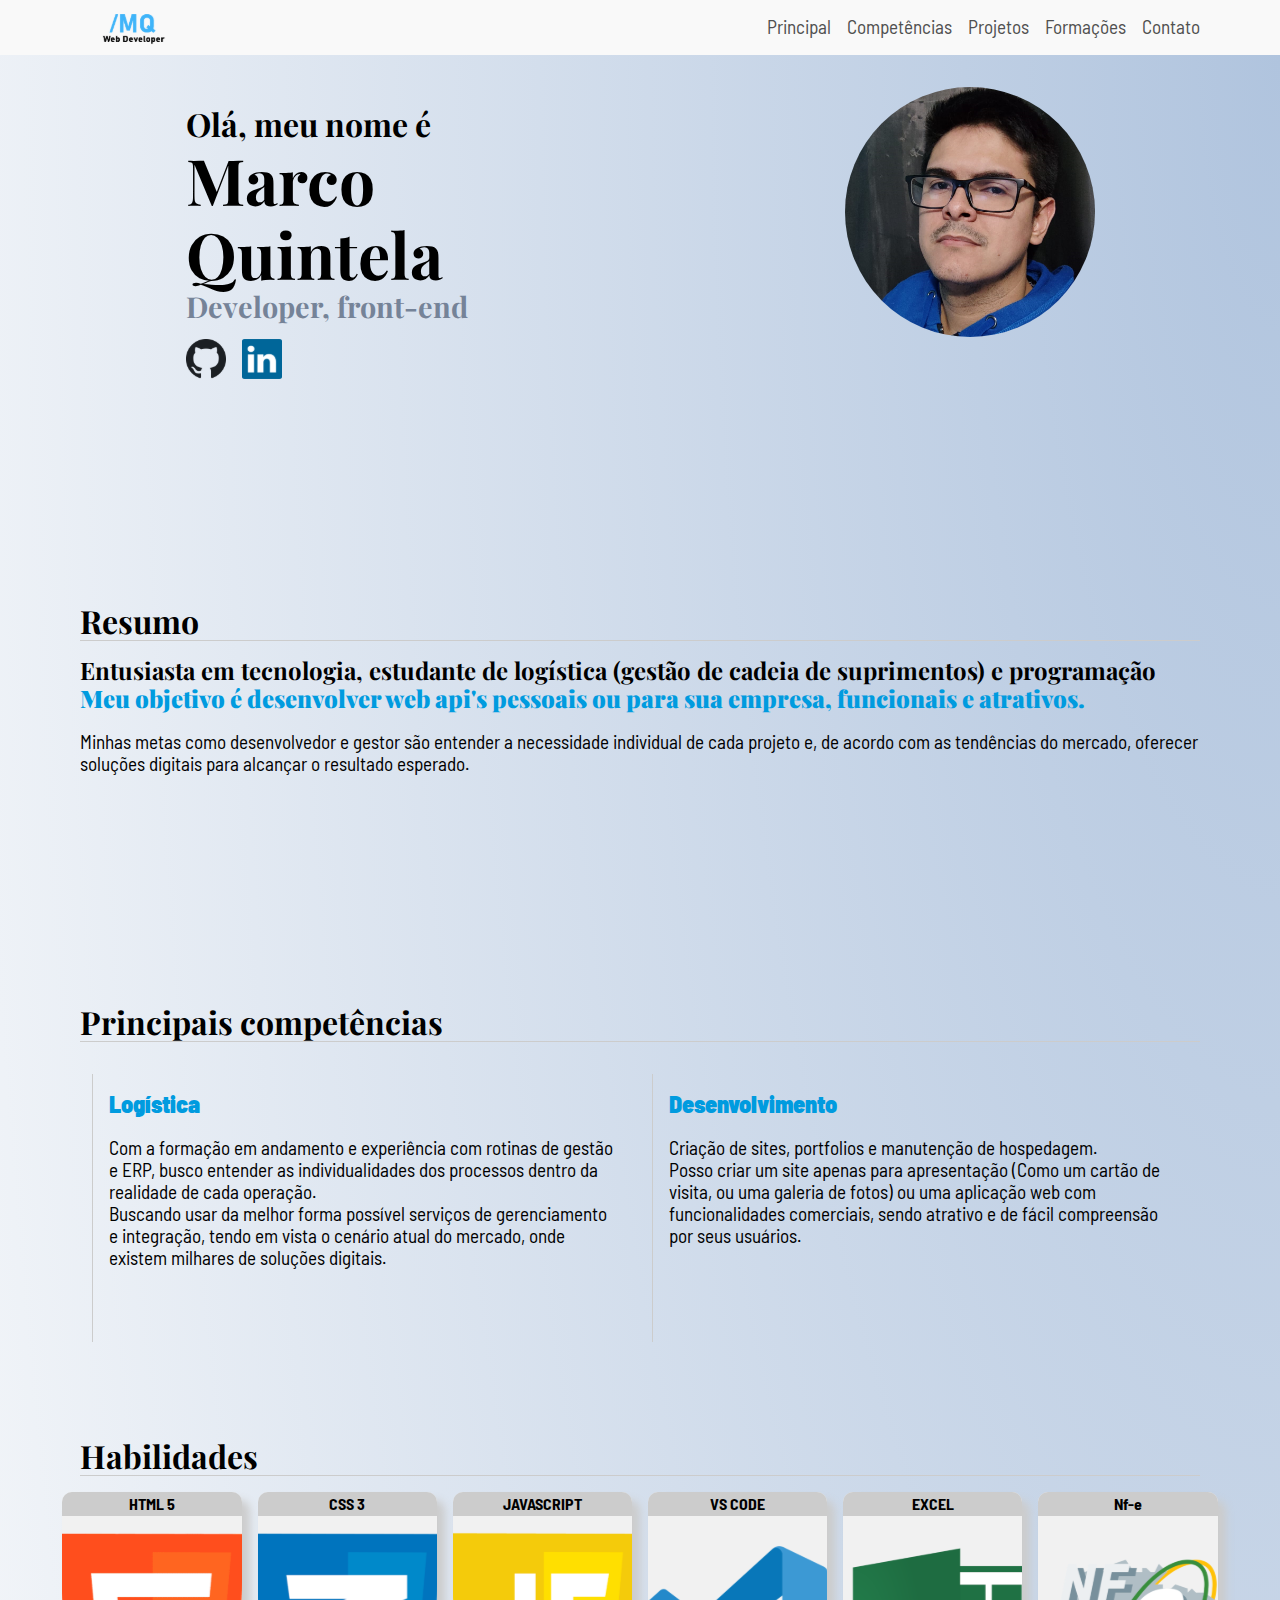
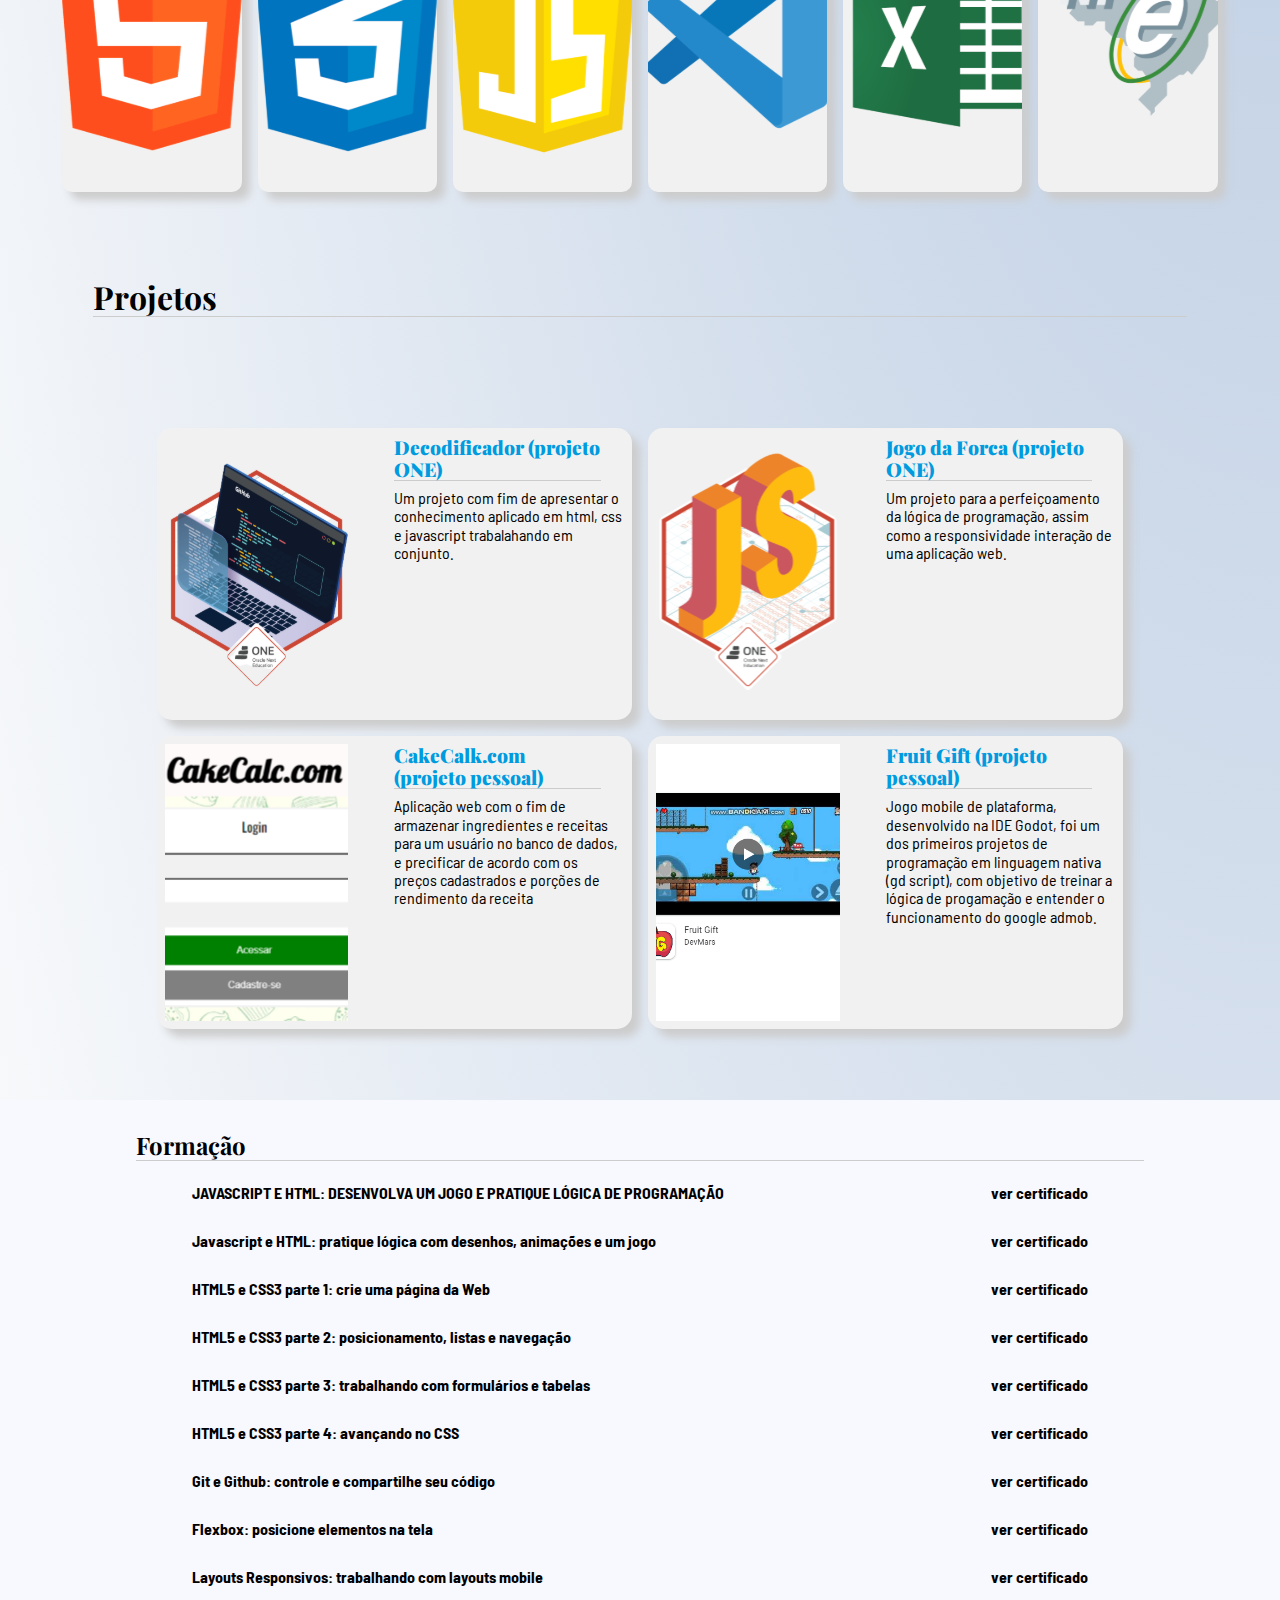
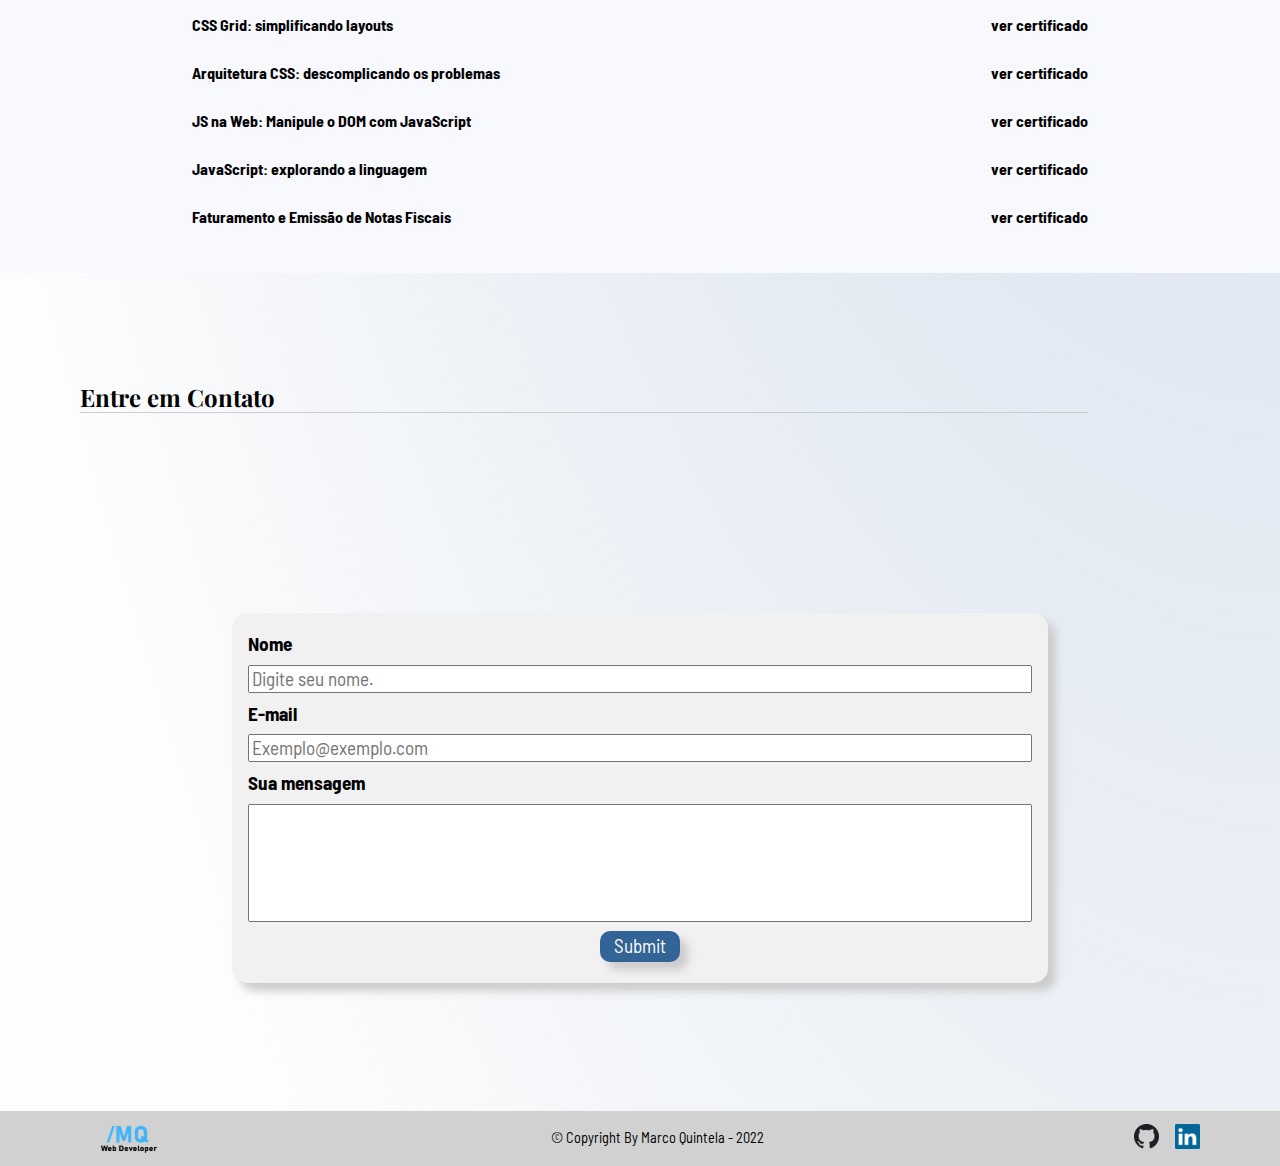
==== index.html @ dfc6f55c "projeto portfolio alura" ====
<!DOCTYPE html>
<html lang="pt-BR">
<head>
    <meta charset="UTF-8">
    <meta name="viewport" content="width=device-width, initial-scale=1">
    <title>Portfolio</title>
    <link rel="shortcut icon" type="imagem/x-icon" href="./assets/img/favicon.svg">
    <link href="./assets/css/normalize.css" rel="stylesheet">
    <link href="./assets/css/reset.css" rel="stylesheet">
    <link rel="preconnect" href="https://fonts.googleapis.com">
    <link rel="preconnect" href="https://fonts.gstatic.com" crossorigin>
    <link href="https://fonts.googleapis.com/css2?family=Barlow+Semi+Condensed:wght@400;500&family=Montserrat:wght@500&family=Playfair+Display:wght@800&display=swap" rel="stylesheet">
    <link href="./assets/css/cabecalho/cabecalho.css" rel="stylesheet">
    <link href="./assets/css/cabecalho/cabecalho-item.css" rel="stylesheet">
    <link href="./assets/css/cabecalho/cabecalho-lista.css" rel="stylesheet">
    <link href="./assets/css/cabecalho/cabecalho-logo.css" rel="stylesheet">
    <link href="./assets/css/cabecalho/cabecalho-navegacao.css" rel="stylesheet">
    <link href="./assets/css/cabecalho/cabecalho-link.css" rel="stylesheet">
    <link href="./assets/css/rodape/rodape.css" rel="stylesheet">
    <link href="./assets/css/rodape/rodape-img.css" rel="stylesheet">
    <link href="./assets/css/rodape/rodape-lista.css" rel="stylesheet">
    <link href="./assets/css/rodape/rodape-item.css" rel="stylesheet">
    <link href="./assets/css/rodape/rodape-copyright.css" rel="stylesheet">
    <link href="./assets/css/banner/banner.css" rel="stylesheet">
    <link href="./assets/css/banner/banner-item.css" rel="stylesheet">
    <link href="./assets/css/banner/banner-foto.css" rel="stylesheet">
    <link href="./assets/css/banner/banner-link.css" rel="stylesheet">
    <link href="./assets/css/banner/banner-lista.css" rel="stylesheet">
    <link href="./assets/css/banner/banner-resumo.css" rel="stylesheet">
    <link href="./assets/css/banner/banner-logo.css" rel="stylesheet">
    <link href="./assets/css/resumo/resumo.css" rel="stylesheet">
    <link href="./assets/css/resumo/resumo-descricao.css" rel="stylesheet">
    <link href="./assets/css/resumo/resumo-subtitulo.css" rel="stylesheet">
    <link href="./assets/css/resumo/resumo-titulo.css" rel="stylesheet">
    <link href="./assets/css/competencias/competencias.css" rel="stylesheet">
    <link href="./assets/css/competencias/competencias-lista.css" rel="stylesheet">
    <link href="./assets/css/competencias/competencias-titulo.css" rel="stylesheet">
    <link href="./assets/css/competencias/competencias-item.css" rel="stylesheet">
    <link href="./assets/css/skills/skills.css" rel="stylesheet">
    <link href="./assets/css/skills/skills-lista.css" rel="stylesheet">
    <link href="./assets/css/skills/skills-titulo.css" rel="stylesheet">
    <link href="./assets/css/skills/skills-item.css" rel="stylesheet">
    <link href="./assets/css/certificado/certificado.css" rel="stylesheet">
    <link href="./assets/css/certificado/popUp.css" rel="stylesheet">
    <link href="./assets/css/formacoes/formacoes.css" rel="stylesheet">
    <link href="./assets/css/formacoes/formacoes-lista.css" rel="stylesheet">
    <link href="./assets/css/formacoes/formacoes-item.css" rel="stylesheet">
    <link href="./assets/css/formacoes/formacoes-titulo.css" rel="stylesheet">
    <link href="./assets/css/formacoes/formacoes-link.css" rel="stylesheet">
    <link href="./assets/css/projetos/projetos.css" rel="stylesheet">
    <link href="./assets/css/projetos/projetos-lista.css" rel="stylesheet">
    <link href="./assets/css/projetos/projetos-img.css" rel="stylesheet">
    <link href="./assets/css/projetos/projetos-item.css" rel="stylesheet">
    <link href="./assets/css/projetos/projetos-titulo.css" rel="stylesheet">
    <link href="./assets/css/projetos/projetos-resumo.css" rel="stylesheet">
    <link href="./assets/css/contato/contato.css" rel="stylesheet">
    <link href="./assets/css/contato/contato-formulario.css" rel="stylesheet">
    <link href="./assets/css/contato/contato-titulo.css" rel="stylesheet">

</head>
<body>
    <header class="cabecalho">
        <button class="cabecalho--botao" data-botao></button>
        <img class="cabecalho__logo" src="./assets/img/Logo.svg" alt="Logo do desenvolvedor">
        <nav class="cabecalho__navegacao" data-nav>
            <ul class="cabecalho__lista">
                <li class="cabecalho__item"><a class="cabecalho__link" href="index.html">Principal</a></li>
                <li class="cabecalho__item"><a class="cabecalho__link" href="#comp">Competências</a></li>
                <li class="cabecalho__item"><a class="cabecalho__link" href="#proj">Projetos</a></li>
                <li class="cabecalho__item"><a class="cabecalho__link" href="#form">Formações</a></li>
                <li class="cabecalho__item"><a class="cabecalho__link" href="#cont">Contato</a></li>
            </ul>
        </nav>
    </header>
    <main>
        <section class="banner">
            <div class="banner__resumo">
                <h2 class="banner__resumo--intro">Olá, meu nome é</h2>
                <h1 class="banner__resumo--titulo">Marco Quintela</h1>
                <h2 class="banner__resumo--subtitulo">Developer, front-end</h2>
                <ul class="banner__lista">
                    <li class="banner__item"><a class="banner_link" href="https://github.com/marcokt32"><img src="./assets/img/github.svg" alt="logo do github" class="banner__logo"></a></li>
                    <li class="banner__item"><a class="banner_link" href="https://www.linkedin.com/in/marcoquintela/"><img src="./assets/img/linkedin.svg" alt="logo do linkedin" class="banner__logo"></a></li>
                </ul>
            </div>
            <div class="banner__foto" alt="Foto do desenvolvedor"></div>
        </section>
        <section class="resumo">
            <h3 class="resumo__titulo">Resumo</h3>
            <h4 class="resumo__subtitulo">Entusiasta em tecnologia, estudante de logística (gestão de cadeia de suprimentos) e programação<br><strong>Meu objetivo é desenvolver web api's pessoais ou para sua empresa, funcionais e atrativos.</strong></h4>
            <p class="resumo__descricao">Minhas metas como desenvolvedor e gestor são entender a necessidade individual de cada projeto e, de acordo com as tendências do mercado, oferecer soluções digitais para alcançar o resultado esperado.</p>
        </section>
        <section class="competencias" id="comp">
            <h3 class="competencias__titulo">Principais competências</h3>
            <ul class="competencias__lista">
                <li class="competencias__item">
                    <h4 class="competencias__item--titulo"><strong>Logística</strong></h4>
                    <p class="competencias__item--descricao">Com a formação em andamento e experiência com rotinas de gestão e ERP, busco entender as individualidades dos processos dentro da realidade de cada operação.
                        <br>Buscando usar da melhor forma possível serviços de gerenciamento e integração, tendo em vista o cenário atual do mercado, onde existem milhares de soluções digitais.</p>
                </li>
                <li class="competencias__item">
                    <h4 class="competencias__item--titulo"><strong>Desenvolvimento</strong></h4>
                    <p class="competencias__item--descricao">Criação de sites, portfolios e manutenção de hospedagem.
                        <br>Posso criar um site apenas para apresentação (Como um cartão de visita, ou uma galeria de fotos) ou uma aplicação web com funcionalidades comerciais, sendo atrativo e de fácil compreensão por seus usuários.
                    </p> 
                </li>
            </ul>
        </section>
        <section class="skills">
            <h3 class="skills__titulo">Habilidades</h3>
            <div class="skills__lista">
                <a href="#form" class="skills__item skills__item--html5">
                    <button class="skills__item--botao">
                        <h4 class="skills__item--titulo">HTML 5</h4>
                    </button>
                </a>
                <a href="#form" class="skills__item skills__item--css3">
                    <button class="skills__item--botao">
                        <h4 class="skills__item--titulo">CSS 3</h4>
                    </button>
                </a>
                <a href="#form" class="skills__item skills__item--js">
                    <button class="skills__item--botao">
                        <h4 class="skills__item--titulo">JAVASCRIPT</h4>
                    </button>
                </a>
                <a href="#form" class="skills__item skills__item--vscode">
                    <button class="skills__item--botao">
                        <h4 class="skills__item--titulo">VS CODE</h4>
                    </button>
                </a>
                <a href="#form" class="skills__item skills__item--excel">
                    <button class="skills__item--botao">
                        <h4 class="skills__item--titulo">EXCEL</h4>      
                    </button>
                </a>
                <a href="#form" class="skills__item skills__item--nfe">
                    <button class="skills__item--botao">
                        <h4 class="skills__item--titulo">Nf-e</h4>                       
                    </button>
                </a>
            </div>
        </section>
        <section class="projetos" id="proj">
            <h2 class="projetos__titulo">Projetos</h2>
            <div class="projetos__lista">
                <a href="https://marcokt32.github.io/GitRepository/" class="projetos__item">
                    <div class="projetos__img projetos__img--decodificador"></div>
                    <div class="projetos__resumo">
                        <h2 class="projetos__resumo--titulo"><strong>Decodificador (projeto ONE)</strong></h2>
                        <p class="projetos__resumo--descricao">Um projeto com fim de apresentar o conhecimento aplicado em html, css e javascript trabalahando em conjunto.</p>
                    </div>    
                </a>
                <a href="https://marcokt32.github.io/Jogo-da-Forca" class="projetos__item">
                    <div class="projetos__img projetos__img--forca"></div>
                    <div class="projetos__resumo">
                        <h2 class="projetos__resumo--titulo"><strong>Jogo da Forca (projeto ONE)</strong></h2>
                        <p class="projetos__resumo--descricao">Um projeto para a perfeiçoamento da lógica de programação, assim como a responsividade interação de uma aplicação web.</p>
                    </div>    
                </a>
                <a href="https://cakecalc.com/login.php" class="projetos__item">
                    <div class="projetos__img projetos__img--cake"></div>
                    <div class="projetos__resumo">
                        <h2 class="projetos__resumo--titulo"><strong>CakeCalk.com (projeto pessoal)</strong></h2>
                        <p class="projetos__resumo--descricao">Aplicação web com o fim de armazenar ingredientes e receitas para um usuário no banco de dados, e precificar de acordo com os preços cadastrados e porções de rendimento da receita</p>
                    </div>    
                </a>
                <a href="https://play.google.com/store/apps/details?id=com.godotengine.fruitgift" class="projetos__item">
                    <div class="projetos__img  projetos__img--fruitgift"></div>
                    <div class="projetos__resumo">
                        <h2 class="projetos__resumo--titulo"><strong>Fruit Gift (projeto pessoal)</strong></h2>
                        <p class="projetos__resumo--descricao">Jogo mobile de plataforma, desenvolvido na IDE Godot, foi um dos primeiros projetos de programação em linguagem nativa (gd script), com objetivo de treinar a lógica de progamação e entender o funcionamento do google admob.</p>
                    </div>    
                </a>
            </div>
        </section>
        <section class="formacoes" id="form">
            <h2 class="formacoes__titulo">Formação</h2>
            <div class="formacoes__lista">
                <p class="formacoes__item">JAVASCRIPT E HTML: DESENVOLVA UM JOGO E PRATIQUE LÓGICA DE PROGRAMAÇÃO
                <a href="https://cursos.alura.com.br/certificate/quintelamarco94/logica-programacao-javascript-html" class="formacoes__link">ver certificado</a></p>
                <p class="formacoes__item">Javascript e HTML: pratique lógica com desenhos, animações e um jogo
                <a href="https://cursos.alura.com.br/certificate/quintelamarco94/logica-programacao-pratica-com-desenho-animacoes-em-jogo" class="formacoes__link">ver certificado</a></p>
                <p class="formacoes__item">HTML5 e CSS3 parte 1: crie uma página da Web
                <a href="https://cursos.alura.com.br/certificate/quintelamarco94/html5-css3-primeiros-passos" class="formacoes__link">ver certificado</a></p>
                <p class="formacoes__item">HTML5 e CSS3 parte 2: posicionamento, listas e navegação
                <a href="https://cursos.alura.com.br/user/quintelamarco94/course/html5-css3-posicionamento-listas-navegacao/certificate" class="formacoes__link">ver certificado</a></p>
                <p class="formacoes__item">HTML5 e CSS3 parte 3: trabalhando com formulários e tabelas
                <a href="https://cursos.alura.com.br/user/quintelamarco94/course/html5-css3-formularios-tabelas/certificate" class="formacoes__link">ver certificado</a></p>
                <p class="formacoes__item">HTML5 e CSS3 parte 4: avançando no CSS
                <a href="https://cursos.alura.com.br/user/quintelamarco94/course/html5-css3-avancando-css/certificate" class="formacoes__link">ver certificado</a></p>
                <p class="formacoes__item">Git e Github: controle e compartilhe seu código
                <a href="https://cursos.alura.com.br/user/quintelamarco94/course/git-github-controle-de-versao/certificate" class="formacoes__link">ver certificado</a></p>
                <p class="formacoes__item">Flexbox: posicione elementos na tela
                <a href="https://cursos.alura.com.br/user/quintelamarco94/course/posicione-elementos-com-flexbox/certificate" class="formacoes__link">ver certificado</a></p>
                <p class="formacoes__item">Layouts Responsivos: trabalhando com layouts mobile
                <a href="https://cursos.alura.com.br/user/quintelamarco94/course/mobile-first-layouts-responsivos/certificate" class="formacoes__link">ver certificado</a></p>
                <p class="formacoes__item">CSS Grid: simplificando layouts
                <a href="https://cursos.alura.com.br/user/quintelamarco94/course/css-grid-layout/certificate" class="formacoes__link">ver certificado</a></p>
                <p class="formacoes__item">Arquitetura CSS: descomplicando os problemas
                <a href="https://cursos.alura.com.br/user/quintelamarco94/course/arquitetura-css/certificate" class="formacoes__link">ver certificado</a></p>
                <p class="formacoes__item">JS na Web: Manipule o DOM com JavaScript
                <a href="https://cursos.alura.com.br/user/quintelamarco94/course/javascript-manipulacao-dom/certificate" class="formacoes__link">ver certificado</a></p>
                <p class="formacoes__item">JavaScript: explorando a linguagem
                <a href="https://cursos.alura.com.br/user/quintelamarco94/course/javascript-introducao/certificate" class="formacoes__link">ver certificado</a></p>
                <p class="formacoes__item">Faturamento e Emissão de Notas Fiscais
                <a href="https://cefis.com.br/certificado/13044688977" class="formacoes__link">ver certificado</a></p>
            </div>
        </section>
        <section class="contato" id="cont">
            <h2 class="contato__titulo">Entre em Contato</h2>
            <form class="contato__formulario">
                <label class="contato__formulario--label" for="nome">Nome</label>
                <input class="contato__formulario--campo" type="text" name="nome" id="nome" placeholder="Digite seu nome." required>
                <label class="contato__formulario--label" for="email">E-mail</label>
                <input class="contato__formulario--campo" type="email" name="email" id="email" placeholder="Exemplo@exemplo.com" required>
                <label class="contato__formulario--label" for="mensagem">Sua mensagem</label>
                <textarea class="contato__formulario--texto" type="text" name="mensagem" id="mensagem"></textarea>
                <input class="contato__formulario--botao" type="submit" name="submit" id="submit">
            </form>
        </section>
    </main>
    <footer class="rodape">
        <img class="rodape__img" src="./assets/img/Logo.svg" alt="Logo do desenvolvedor">
        <p class="rodape__copyright">&copy; Copyright By Marco Quintela - 2022</p>
        <ul class="rodape__lista">
            <li class="rodape__item"><a class="banner_link" href="https://github.com/marcokt32"><img src="./assets/img/github.svg" alt="logo do github" class="rodape__item--logo"></a></li>
            <li class="rodape__item"><a class="banner_link" href="https://www.linkedin.com/in/marcoquintela/"><img src="./assets/img/linkedin.svg" alt="logo do linkedin" class="rodape__item--logo"></a></li>
        </ul>
    </footer>
</body>
<script src="./assets/js/menu-cabeçalho.js"></script>
</html>
---- assets/css/cabecalho/cabecalho.css ----
.cabecalho {
    background: var(--branco);
}

.cabecalho--botao {
    padding: .2rem;
    border: none;
    height: 50px;
    width: 50px;
    background: url(../../img/menu.svg) no-repeat center / cover;
}

@media screen and (min-width: 0) {
    .cabecalho {
        display: flex;
        flex-direction: column;
        height: auto;
        justify-content: center;
        padding: 0 1rem;
    }

    .cabecalho--botao {
        display: initial;
        align-self: center;
    }
}

@media screen and (min-width: 395px) {
    .cabecalho {
        padding: 0 1rem;
        justify-content: center;
        flex-direction: initial;
        height: 55px;
    }
    .cabecalho--botao {
        display: none;
    }
}

@media screen and (min-width: 768px) {
    .cabecalho {
        padding: 0 5rem;
        justify-content: space-between;
        width: calc(100% - 10rem);
        height: 55px;
    }
}
---- assets/css/cabecalho/cabecalho-item.css ----
.cabecalho__item {
    margin-left: 1rem;   
}

@media screen and (min-width: 0) {
    .cabecalho__item {
        margin-left: 0;
        margin-bottom: .3rem;
    }
}

@media screen and (min-width: 395px) {
    .cabecalho__item {
        margin-left: 1rem;
        margin-bottom: 0;
    }
}
---- assets/css/cabecalho/cabecalho-lista.css ----
.cabecalho__lista {
    display: flex;
    list-style: none;
    align-items: center;
}

@media screen and (min-width: 0) {
    .cabecalho__lista {
        flex-direction: column;
    }
}

@media screen and (min-width: 395px) {
    .cabecalho__lista {
        flex-direction: initial;
    }
}
---- assets/css/cabecalho/cabecalho-logo.css ----
@media screen and (min-width: 0) {
    .cabecalho__logo {
        display: none;
    }
}

@media screen and (min-width: 768px) {
    .cabecalho__logo {
        display: initial;
    }
}
---- assets/css/cabecalho/cabecalho-navegacao.css ----
.cabecalho__navegacao {
    height: 100%;
}

@media screen and (min-width: 0) {
    .cabecalho__navegacao .aberto {
        display: initial;
    }

    .cabecalho__navegacao {
        display: none;
    }
}

@media screen and (min-width: 395px) {
    .cabecalho__navegacao {
        display: initial;
    }
}
---- assets/css/cabecalho/cabecalho-link.css ----
.cabecalho__link {
    color: var(--cinza-escuro);
    text-decoration: none;
}

.cabecalho__link:hover {
    border-bottom: 2px solid var(--azul-claro);
    color: var(--azul-claro);
    font-weight: bold;
}

@media screen and (min-width: 0) {
    .cabecalho__link {
        font-size: 1.8rem;
    }
}

@media screen and (min-width: 395px) {
    .cabecalho__link {
        font-size: 1.2rem;
    }
}
---- assets/css/rodape/rodape.css ----
.rodape {
    background: var(--branco-rodape);
    display: flex;
    align-items: center;
}

@media screen and (min-width: 0) {
    .rodape {
        padding: 0 1rem;
        justify-content: center;
        height: auto;
        flex-direction: column;
    }
}

@media screen and (min-width: 395) {
    .rodape {
        padding: 0 1rem;
        justify-content: center;
        height: 55px;
        flex-direction: initial;
    }
}

@media screen and (min-width: 768px) {
    .rodape {
        padding: 0 5rem;
        justify-content: space-between;
        width: calc(100% - 10rem);
        height: 55px;
        flex-direction: initial;
    }
}
---- assets/css/rodape/rodape-img.css ----
@media screen and (min-width: 0) {
    .rodape__img {
        height: 50px;   
    }
}

@media screen and (min-width: 395) {
    .rodape__img {
        height: 100%;
    }
}
---- assets/css/rodape/rodape-lista.css ----
.rodape__lista {
    display: flex;
    gap: 1rem;
}
---- assets/css/rodape/rodape-item.css ----
.rodape__item {
    list-style: none;
}

.rodape__item--logo {
    height: 25px;
}
---- assets/css/rodape/rodape-copyright.css ----
.rodape__copyright {
    font-size: .9rem;
}

@media screen and (min-width: 0) {
    .rodape__copyright {
        font-weight: 400; 
    }
}

@media screen and (min-width: 395) {
    .rodape__copyright {
        font-weight: bold;
    }
}
---- assets/css/banner/banner.css ----
.banner {
    display: flex;
    justify-content: space-around;
}

@media screen and (min-width: 0) {
    .banner {
        padding: 2rem;
        width: calc(100% - 4rem);
    }
}

@media screen and (min-width: 768px) {
    .banner {
        padding: 2rem 5rem;
        width: calc(100% - 10rem);
        height: calc(50vh - 55px - 4rem);
    }
}
---- assets/css/banner/banner-item.css ----
.banner__item {
    list-style: none;
}
---- assets/css/banner/banner-foto.css ----
.banner__foto {
    background: url(../../img/Foto.png) no-repeat center / cover;
    border-radius: 100%;
}

@media screen and (min-width: 395px) {
    .banner__foto {
        display: none;
    }
}

@media screen and (min-width: 768px) {
    .banner__foto {
        display: initial;
        height: 250px;
        width: 250px;
    }
}
---- assets/css/banner/banner-link.css ----
.banner_link {
    text-decoration: none;
}
---- assets/css/banner/banner-lista.css ----
.banner__lista {
    display: flex;
    gap: 1rem;
}
---- assets/css/banner/banner-resumo.css ----
.banner__resumo{
    width: 40%;
    align-items: center;
    display: flex;
    flex-direction: column;
    align-items: flex-start;
    justify-content: center;
}

.banner__resumo--titulo {
    font-family: 'Playfair Display', serif;
    font-weight: bold;
}

.banner__resumo--subtitulo{
    color: var(--cinza-claro);
    font-family: 'Playfair Display', serif;
}

.banner__resumo--intro {
    font-family: 'Playfair Display', serif;
    font-weight: bold;
}

@media screen and (min-width: 0) {
    .banner__resumo {
        width: 100%;
    }

    .banner__resumo--titulo {
        font-size: 3rem;
    }
    .banner__resumo--subtitulo{
        font-size: 1.2rem;
    }
    .banner__resumo--intro {
        font-size: 1.5rem;
    }
}

@media screen and (min-width: 768px) {
    .banner__resumo {
        width: 40%;
    }
    .banner__resumo--titulo {
        font-size: 4rem;
    }
    .banner__resumo--subtitulo{
        font-size: 1.8rem;
    }
    .banner__resumo--intro {
        font-size: 2rem;
    }
}
---- assets/css/banner/banner-logo.css ----
.banner__logo {
    height: 40px;
}
---- assets/css/resumo/resumo.css ----
.resumo {
    display: flex;
    flex-direction: column;
    justify-content: center;
    margin: 0 auto;
}

@media screen and (min-width: 0) {
    .resumo {
        padding: 1.5rem;
        width: calc(100% - 3rem);
    }
}

@media screen and (min-width: 768px) {
    .resumo {
        padding: 1.5rem 5rem;
        width: calc(100% - 10rem);
        height: calc(50vh);
    }
}
---- assets/css/resumo/resumo-descricao.css ----
.resumo__descricao {
    font-size: 1.2rem;
}
---- assets/css/resumo/resumo-subtitulo.css ----
.resumo__subtitulo {
    font-family: 'Playfair Display', serif;
    font-size: 1.5em;
}
---- assets/css/resumo/resumo-titulo.css ----
.resumo__titulo {
    font-family: 'Playfair Display', serif;
    font-size: 2rem;
    margin-bottom: 1rem;
    border-bottom: 1px solid #ccc;
}
---- assets/css/competencias/competencias.css ----
.competencias {
    display: flex;
    flex-direction: column;
    justify-content: space-around;
    margin: 0 auto;
}

@media screen and (min-width: 0) {
    .competencias {
        padding: 1.5rem;
        width: calc(100% - 3rem);
    }
}

@media screen and (min-width: 768px) {
    .competencias {
        padding: 3.5rem 5rem;
        width: calc(100% - 10rem);
        height: calc(50vh - 6rem);
    }
}
---- assets/css/competencias/competencias-lista.css ----
.competencias__lista {
    display: flex;
    list-style: none;
    justify-content: space-around;
}

@media screen and (min-width: 0) {
    .competencias__lista {
        flex-direction: column;
    }
}

@media screen and (min-width: 395px) {
    .competencias__lista {
        flex-direction: initial;
        height: 100%;
    }
}
---- assets/css/competencias/competencias-titulo.css ----
.competencias__titulo {
    font-family: 'Playfair Display', serif;
    font-size: 2rem;
    margin-bottom: 1rem;
    border-bottom: 1px solid #ccc;
}
---- assets/css/competencias/competencias-item.css ----
.competencias__item--titulo {
    font-size: 1.5rem;
}

.competencias__item--descricao {
    font-size: 1.2rem;
}

@media screen and (min-width: 0) {
    .competencias__item {
        width: 100%;
        border-bottom: 1px solid #ccc;
        border-left: none;
        padding: 0;
    }
}

@media screen and (min-width: 395px) {
    .competencias__item {
        width: 45%;
        border-left: 1px solid #ccc;
        border-bottom: none;
        padding: 1rem;
    }
}
---- assets/css/skills/skills.css ----
.skills {
    display: flex;
    flex-direction: column;
    justify-content: space-around;
    margin: 0 auto;
}

@media screen and (min-width: 0) {
    .skills {
        padding: 1.5rem;
        width: calc(100% - 3rem);
    }
}

@media screen and (min-width: 768px) {
    .skills {
        padding: 1.5rem 5rem;
        width: calc(100% - 10rem);
        height: calc(50vh - 6rem);
    }
}
---- assets/css/skills/skills-lista.css ----
.skills__lista {
    display: grid;
    grid-gap: 1rem;
    justify-content: center;
}

@media screen and (min-width: 0) {
    .skills__lista {
        height: 165vh;
        grid-template-columns: 90%;
        grid-template-rows: 25vh 25vh 25vh 25vh 25vh 25vh;
    }
}

@media screen and (min-width: 395px) {
    .skills__lista {
        height: 100vh;
        grid-template-columns: 45% 45%;
        grid-template-rows: 30% 30% 30%;
    }
}

@media screen and (min-width: 768px) {
    .skills__lista {
        height: 50vh;
        grid-template-columns: 16% 16% 16% 16% 16% 16%;
        grid-template-rows: 100%;
    }
}
---- assets/css/skills/skills-titulo.css ----
.skills__titulo {
    font-family: 'Playfair Display', serif;
    font-size: 2rem;
    margin-bottom: 1rem;
    border-bottom: 1px solid #ccc;
}
---- assets/css/skills/skills-item.css ----
.skills__item {
    border-radius: 10px;
    box-shadow: .5rem .5rem .5rem #ccc;
    text-decoration: none;
}

.skills__item:hover {
    box-shadow: .5rem .5rem .5rem #555;
    margin: .1rem;
    transition: 150ms ease-in-out;
}

.skills__item--titulo {
    background-color: #ccc;
    border-radius: 10px 10px 0 0;
    line-height: 1.5rem;
    text-align: center;
    width: 100%;
}

.skills__item--html5 {
    background: url(../../img/html5.svg) no-repeat center / cover;
    background-color: var(--gelo);
}

.skills__item--css3 {
    background: url(../../img/css3.svg) no-repeat center / cover;
    background-color: var(--gelo);
}

.skills__item--js {
    background: url(../../img/js.svg) no-repeat center / cover;
    background-color: var(--gelo);
}

.skills__item--vscode {
    background: url(../../img/vscode.svg) no-repeat center / cover;
    background-color: var(--gelo);
}

.skills__item--excel {
    background: url(../../img/excel.svg) no-repeat center / cover;
    background-color: var(--gelo);
}

.skills__item--nfe {
    background: url(../../img/nfe.svg) no-repeat center / cover;
    background-color: var(--gelo);
}

.skills__item--botao {
    display: flex;
    flex-direction: column;
    height: 100%;
    width: 100%;
    background: none;
    border: none;
    padding: 0;
    justify-content: space-between;
}
---- assets/css/certificado/certificado.css ----
.certificado {
    display: flex;
    padding: 2rem 5rem;
    justify-content: space-around;
    width: calc(100% - 10rem);
}
---- assets/css/certificado/popUp.css ----
.popUp {
    display: none;
    position: fixed;
    flex-direction: column;
    border-radius: 15px;
    left: 10vh;
    top: 5vh;
    width: 90%;
    height: 80vh;
    padding: 1rem;
    background-color: red;
}

.popUp--show {
    display: flex;
}

.popUp--cabecalho {
    width: 100%;
    display: flex;
    justify-content: space-between;
}

.popUp--fechar {
    height: 2rem;
}
---- assets/css/formacoes/formacoes.css ----
.formacoes {
    display: flex;
    flex-direction: column;
    justify-content: space-around;
    align-items: center;
    background-color:ghostwhite;
}

@media screen and (min-width: 0) {
    .formacoes {
        padding: 1rem;
        width: calc(100% - 2rem);
    }
}

@media screen and (min-width: 768px) {
    .formacoes {
        padding: 2rem 5rem;
        width: calc(100% - 10rem);
    }
}
---- assets/css/formacoes/formacoes-lista.css ----
.formacoes__lista {
    display: flex;
    flex-direction: column;
}

@media screen and (min-width: 0) {
    .formacoes__lista {
        width: 90%;
    }
}

@media screen and (min-width: 768px) {
    .formacoes__lista {
        width: 80%;
    }
}
---- assets/css/formacoes/formacoes-item.css ----
.formacoes__item {
    display: flex;
    justify-content: space-between;
    font-weight: bold;
}

@media screen and (min-width: 0) {
    .formacoes__lista {
        line-height: .8rem;
    }
}

@media screen and (min-width: 768px) {
    .formacoes__lista {
        line-height: 1rem;
    }
}
---- assets/css/formacoes/formacoes-titulo.css ----
.formacoes__titulo {
    font-family: 'Playfair Display', serif;
    font-size: 1.5rem;
    margin-bottom: .5rem;
    border-bottom: 1px solid #ccc;
    width: 90%;
}
---- assets/css/formacoes/formacoes-link.css ----
.formacoes__link {
    text-decoration: none;
    color: black;
    text-align: center;
}

.formacoes__link:hover {
    border-bottom: 2px solid var(--azul-claro);
    color: var(--azul-claro);
    font-weight: bold;
}
---- assets/css/projetos/projetos.css ----
.projetos {
    display: flex;
    flex-direction: column;
    justify-content: space-around;
    align-items: center;
}

@media screen and (min-width: 0) {
    .projetos {
        padding: 1rem;
        width: calc(100% - 3rem);
    }
}

@media screen and (min-width: 768px) {
    .projetos {
        padding: 1.5rem 2rem;
        width: calc(100% - 4rem);
        height: calc(100vh - 4rem);
    }
}
---- assets/css/projetos/projetos-lista.css ----
.projetos__lista {
    display: grid;
    grid-gap: 1rem;
    justify-content: center;
}

@media screen and (min-width: 0) {
    .projetos__lista {
        grid-template-columns: 90%;
        grid-template-rows: auto auto auto auto;
        height: 200vh;
        padding: 0;
    }
}

@media screen and (min-width: 395px) {
    .projetos__lista {
        grid-template-columns: 90%;
        grid-template-rows: 33% 33% 33% 33%;
        height: 100vh;
        padding: 1.5rem 5rem;
    }
}

@media screen and (min-width: 768px) {
    .projetos__lista {
        grid-template-columns: 45% 45%;
        grid-template-rows: 50% 50%;
        height: 65vh;
    }
}
---- assets/css/projetos/projetos-img.css ----
.projetos__img {
    flex-basis: 40%;
}

.projetos__img--decodificador {
    background: url(../../img/decodificador.svg) no-repeat center / cover;
}

.projetos__img--forca {
    background: url(../../img/forca.svg) no-repeat center / cover;
}

.projetos__img--cake {
    background: url(../../img/cakecalc.svg) no-repeat center / cover;
}

.projetos__img--fruitgift {
    background: url(../../img/fruigift.png) no-repeat center / cover;
}
---- assets/css/projetos/projetos-item.css ----
.projetos__item {
    display: flex;
    justify-content: space-between;
    background-color: var(--gelo);
    padding: .5rem;
    border-radius: 15px;
    box-shadow: .5rem .5rem .5rem #ccc ;
    text-decoration: none;
}

.projetos__item:hover {
    box-shadow: .5rem .5rem .5rem #555 ;
    margin: .1rem;
    transition: 150ms ease-in-out;
}

@media screen and (min-width: 0) {
    .projetos__item {
        flex-direction: column;
    }
}

@media screen and (min-width: 395px) {
    .projetos__item {
        flex-direction: initial;
    }
}
---- assets/css/projetos/projetos-titulo.css ----
.projetos__titulo {
    font-family: 'Playfair Display', serif;
    font-size: 2rem;
    margin-bottom: .5rem;
    border-bottom: 1px solid #ccc;
    width: 90%;
}
---- assets/css/projetos/projetos-resumo.css ----
.projetos__resumo {
    display: flex;
    flex-direction: column;
    height: 90%;
    flex-basis: 50%;
}

.projetos__resumo--titulo {
    font-family: 'Playfair Display', serif;
    font-size: 1.2rem;
    margin-bottom: .5rem;
    border-bottom: 1px solid #ccc;
    width: 90%;
}

.projetos__resumo--descricao {
    font-size: 1rem;
    height: 100%;
    margin: 0;
    text-decoration: none;
    color: black;
}
---- assets/css/contato/contato.css ----
.contato {
    display: flex;
    flex-direction: column;
    justify-content: space-around;
    margin: 0 auto;
}

@media screen and (min-width: 0) {
    .contato {
        height: auto;
        padding: 1rem;
        width: calc(100% - 2rem);
    }
}

@media screen and (min-width: 768px) {
    .contato {
        height: calc(100vh - 110px);
        padding: 1.5rem 5rem;
        width: calc(100% - 10rem);
    }
}
---- assets/css/contato/contato-formulario.css ----
.contato__formulario {
    display: flex;
    flex-direction: column;
    border-radius: 15px;
    background-color: antiquewhite;
    box-shadow: .5rem .5rem .5rem #ccc;
    background-color: var(--gelo);
}

.contato__formulario--label {
    margin: .3rem 0;
    font-size: 1.2rem;
    font-weight: bold;
}

.contato__formulario--campo {
    margin: .3rem 0;
    font-size: 1.2rem;
}

.contato__formulario--texto {
    margin: .3rem 0;
    font-size: 1.2rem;
    height: 7rem;
    resize: none;
}

.contato__formulario--botao {
    margin: .3rem 0;
    font-size: 1.2rem;
    width: 5rem;
    line-height: 1.5;
    align-self: center;
    border: none;
    color: var(--branco);
    background-color: var(--azul-escuro);
    border-radius: 10px;
    box-shadow: .5rem .5rem .5rem #ccc;
}

.contato__formulario--botao:hover {
    box-shadow: .5rem .5rem .5rem #555;
    font-size: 1.5rem;
    cursor: pointer;
}

@media screen and (min-width: 0) {
    .contato__formulario {
        width: 90%;
        margin: 1rem auto;
        padding: 1rem;
    }
}

@media screen and (min-width: 768px) {
    .contato__formulario {
        width: 70%;
        margin: 1rem auto;
        padding: 1rem;
    }
}
---- assets/css/contato/contato-titulo.css ----
.contato__titulo {
    font-family: 'Playfair Display', serif;
    font-size: 1.5rem;
    margin-bottom: .5rem;
    border-bottom: 1px solid #ccc;
    width: 90%;
}
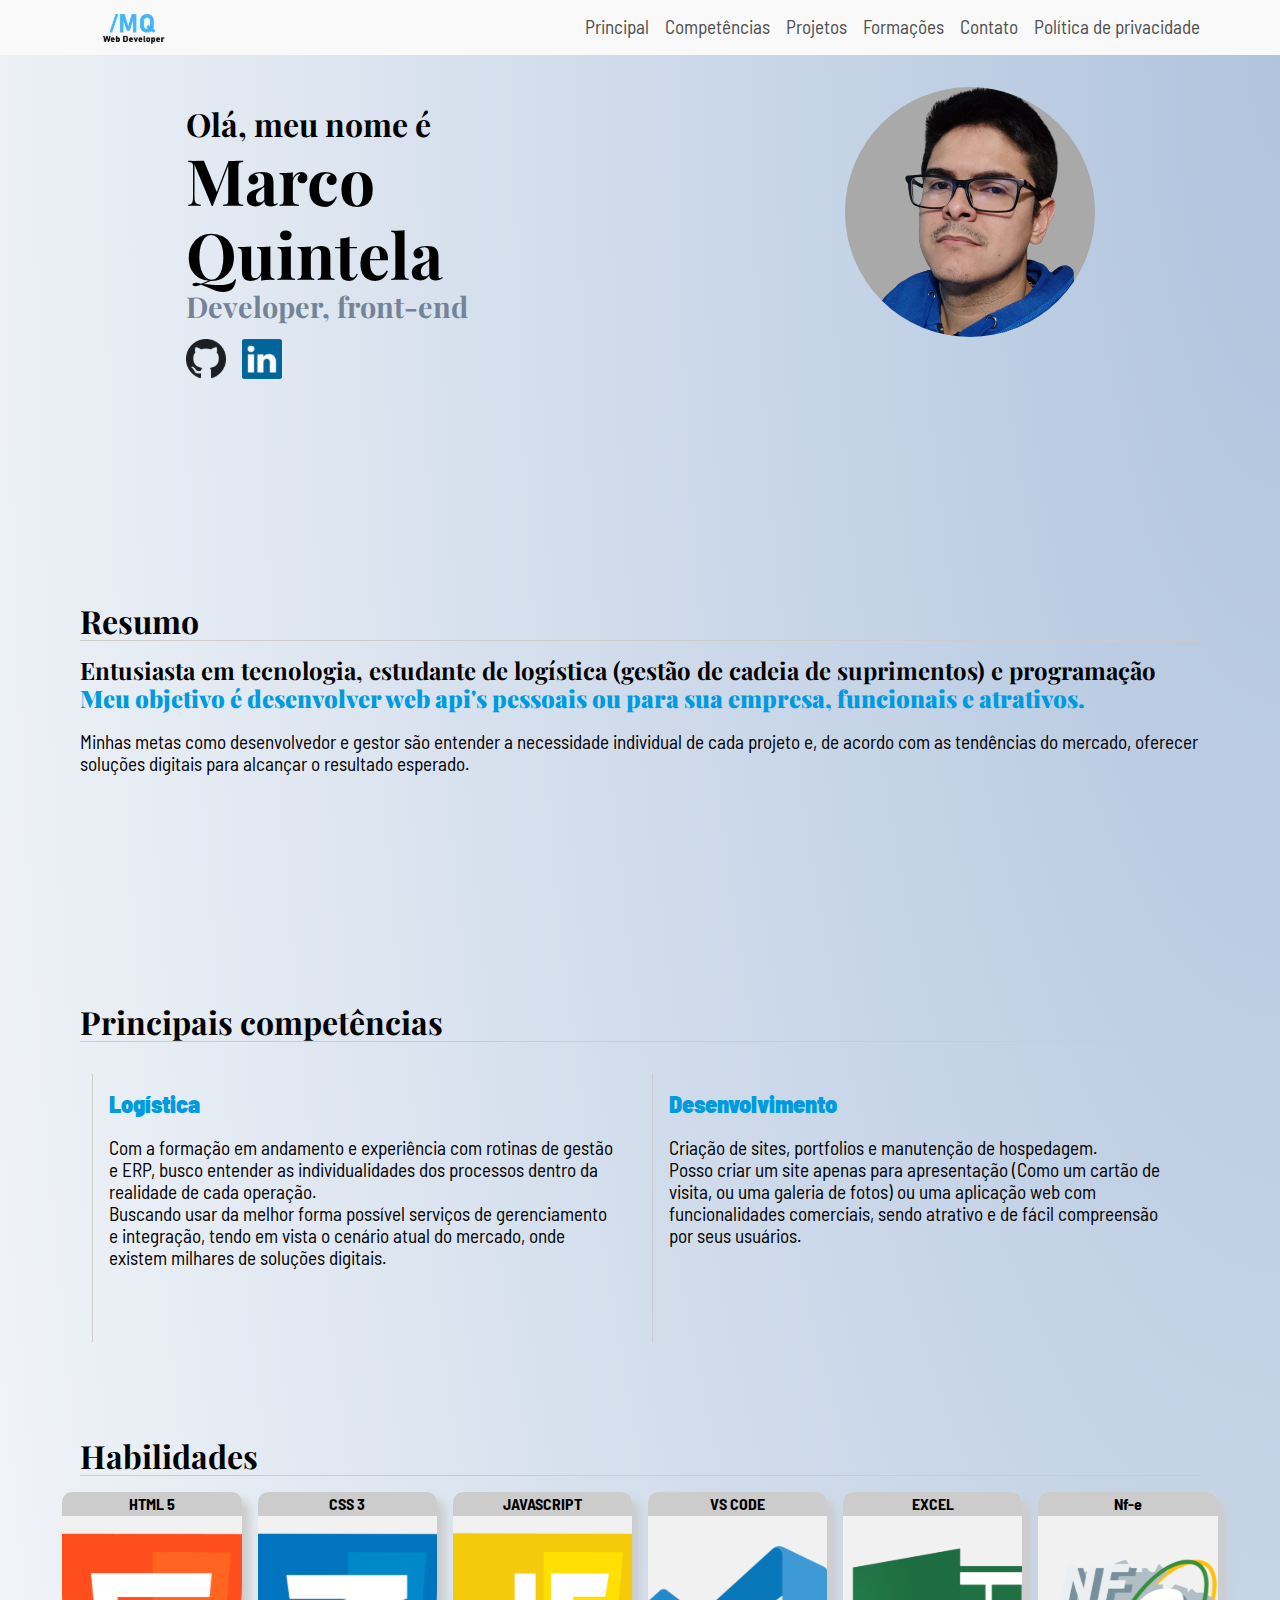
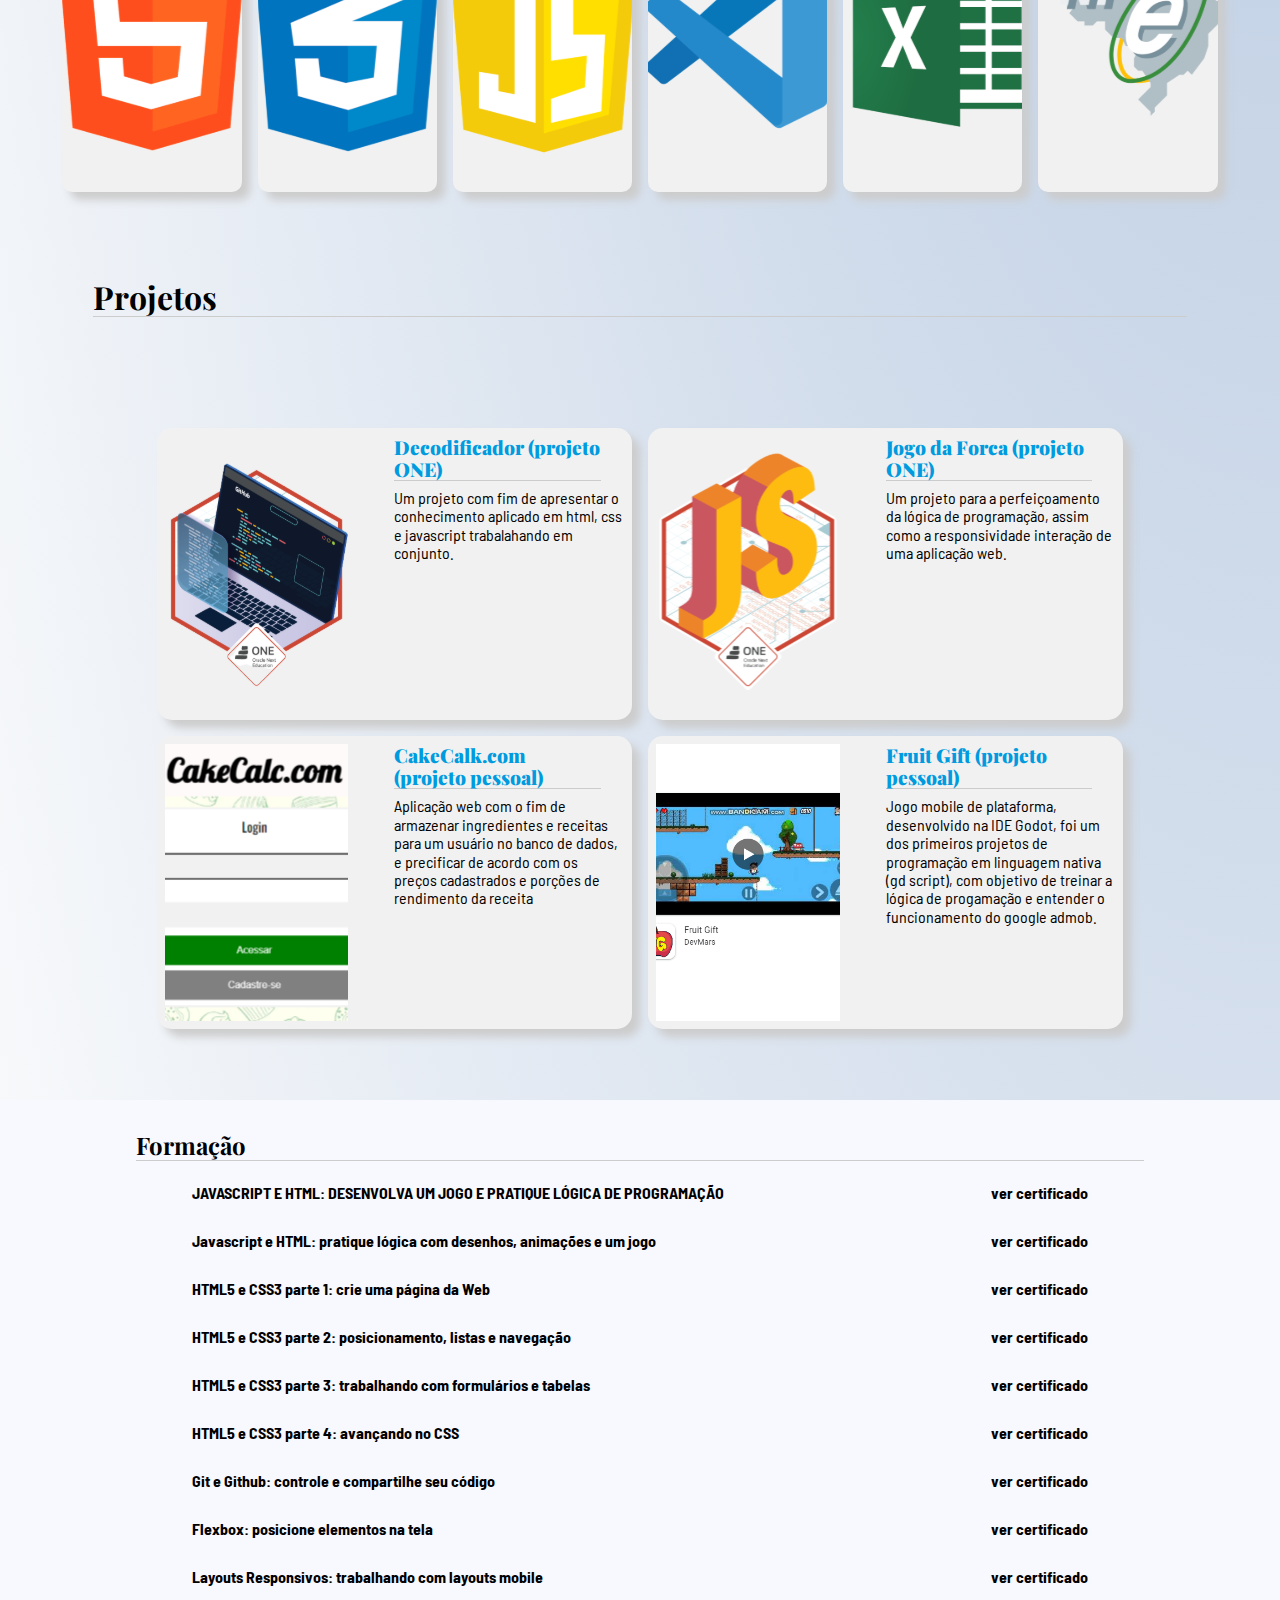
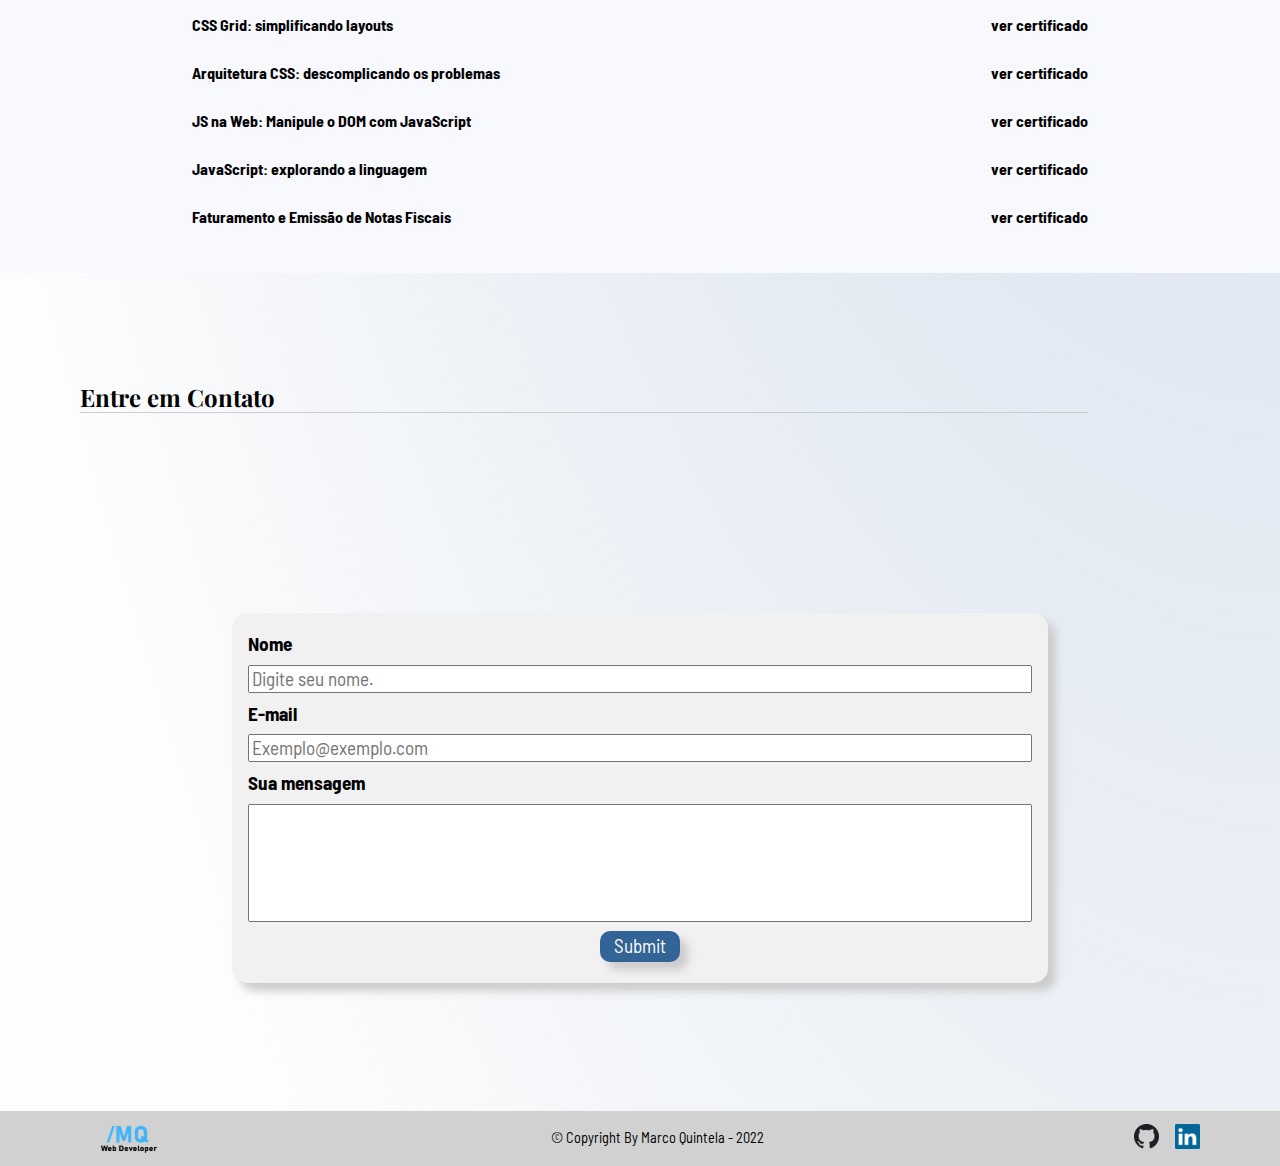
==== commit 19c0373f: "página politica de privacidade adicionada" ====
--- a/index.html
+++ b/index.html
@@ -69,6 +69,7 @@
                 <li class="cabecalho__item"><a class="cabecalho__link" href="#proj">Projetos</a></li>
                 <li class="cabecalho__item"><a class="cabecalho__link" href="#form">Formações</a></li>
                 <li class="cabecalho__item"><a class="cabecalho__link" href="#cont">Contato</a></li>
+                <li class="cabecalho__item"><a class="cabecalho__link" href="politica-de-privacidade.html">Política de privacidade</a></li>
             </ul>
         </nav>
     </header>
--- a/assets/css/banner/banner-foto.css
+++ b/assets/css/banner/banner-foto.css
@@ -1,6 +1,7 @@
 .banner__foto {
     background: url(../../img/Foto.png) no-repeat center / cover;
     border-radius: 100%;
+    background-color:darkgrey ;
 }
 
 @media screen and (min-width: 395px) {
